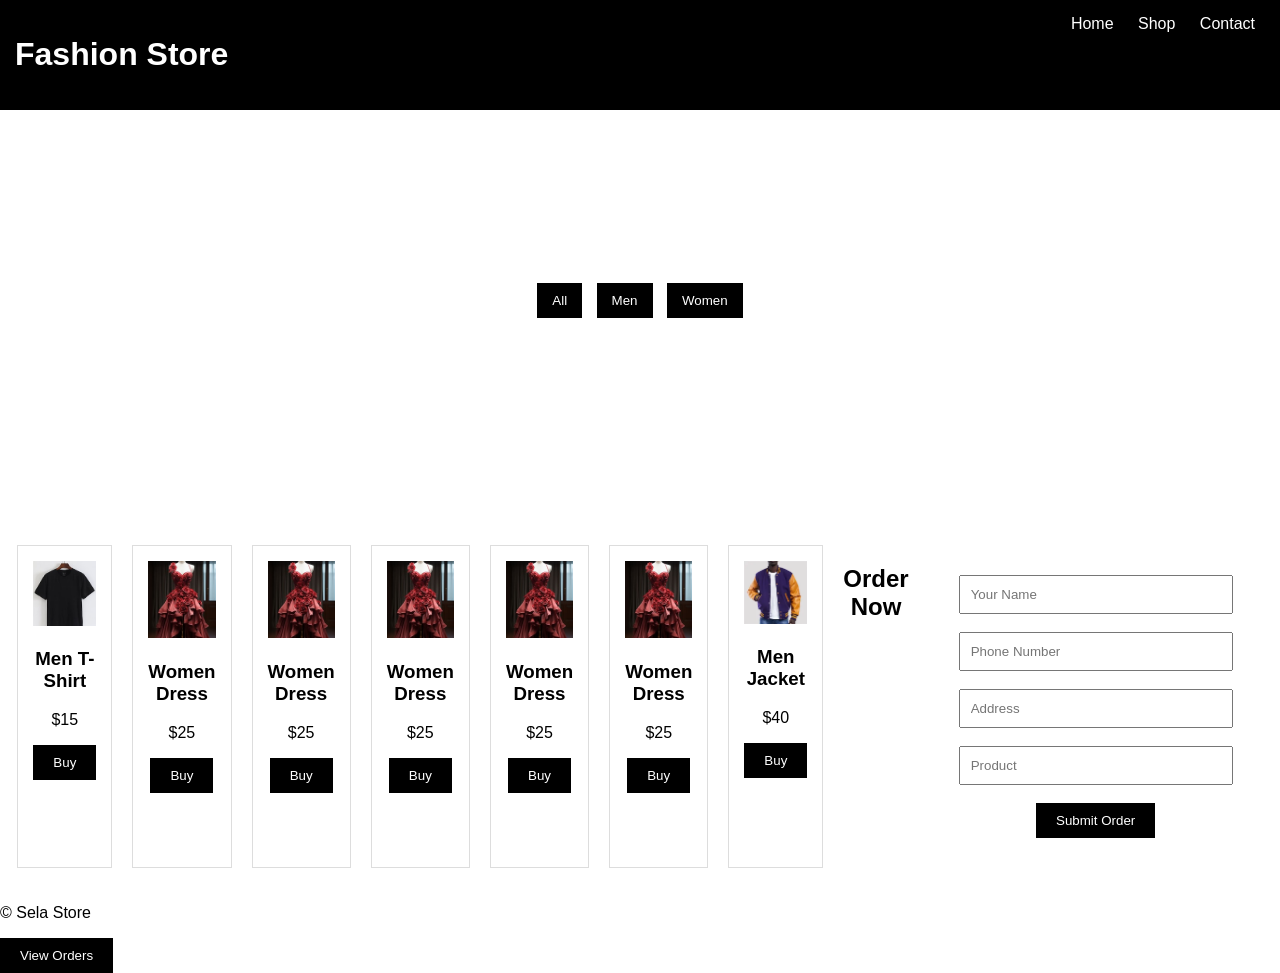
==== index.html @ bdaf7c83 "Add files via upload" ====
<!DOCTYPE html>
<html lang="en">
<head>
  <meta charset="UTF-8">
  <title>Fashion Store</title>
  <link rel="stylesheet" href="style.css">
</head>
<body>

<header>
  <h1>Fashion Store</h1>
  <nav>
    <a href="#">Home</a>
    <a href="#">Shop</a>
    <a href="#">Contact</a>
  </nav>
  
</header>

<section class="hero">
  <h2>New Collection 2026</h2>
  <div class="filter">
  <button onclick="filterProduct('all')">All</button>
  <button onclick="filterProduct('men')">Men</button>
  <button onclick="filterProduct('women')">Women</button>
  <h2 style="text-align:center;">Customer Orders</h2>
</div>
  <p>Trendy & Stylish Clothes</p>
</section>

<section class="products">

  <div class="card" data-category="men">
    <img src="T.jpg">
    <h3>Men T-Shirt</h3>
    <p>$15</p>
    <button onclick="buy('Men T-Shirt')">Buy</button>
  </div>

  <div class="card" data-category="women">
    <img src="D.jpg">
    <h3>Women Dress</h3>
    <p>$25</p>
    <button onclick="buy('Women Dress')">Buy</button>
  </div>
  <div class="card" data-category="women">
    <img src="D.jpg">
    <h3>Women Dress</h3>
    <p>$25</p>
    <button onclick="buy('Women Dress')">Buy</button>
  </div>
  <div class="card" data-category="women">
    <img src="D.jpg">
    <h3>Women Dress</h3>
    <p>$25</p>
    <button onclick="buy('Women Dress')">Buy</button>
  </div>
  <div class="card" data-category="women">
    <img src="D.jpg">
    <h3>Women Dress</h3>
    <p>$25</p>
    <button onclick="buy('Women Dress')">Buy</button>
  </div>
  
  <div class="card" data-category="women">
    <img src="D.jpg">
    <h3>Women Dress</h3>
    <p>$25</p>
    <button onclick="buy('Women Dress')">Buy</button>
  </div>
  
  <div class="card" data-category="men">
    <img src="J.webp">
    <h3>Men Jacket</h3>
    <p>$40</p>
    <button onclick="buy('Men Jacket')">Buy</button>
  </div>
  <h2 style="text-align:center;">Order Now</h2>

<form id="orderForm">
  <input type="text" id="name" placeholder="Your Name" required><br><br>
  <input type="text" id="phone" placeholder="Phone Number" required><br><br>
  <input type="text" id="address" placeholder="Address" required><br><br>
  <input type="text" id="product" placeholder="Product" required><br><br>
  
  <button type="submit">Submit Order</button>
</form>

</section>

<footer>
  <p>© Sela Store</p>
  <button onclick="viewOrders()">View Orders</button>
</footer>

<script src="script.js"></script>
</body>
</html>
---- style.css ----
body {
  margin: 0;
  font-family: Arial;
}

header {
  background: black;
  color: white;
  display: flex;
  justify-content: space-between;
  padding: 15px;
}

nav a {
  color: white;
  margin: 10px;
  text-decoration: none;
}

.hero {
  background: url('https://via.placeholder.com/1200x400') no-repeat center;
  color: white;
  text-align: center;
  padding: 100px;
}

.products {
  display: flex;
  justify-content: center;
  gap: 20px;
  padding: 20px;
}

.card {
  border: 1px solid #ddd;
  padding: 15px;
  text-align: center;
  width: 200px;
}

.card img {
  width: 100%;
}

button {
  background: black;
  color: white;
  padding: 10px;
  border: none;
  cursor: pointer;
}
.filter {
  text-align: center;
  margin: 20px;
}

.filter button {
  padding: 10px 15px;
  margin: 5px;
  border: none;
  background: black;
  color: white;
  cursor: pointer;
}
form {
  text-align: center;
  margin: 30px;
}

input {
  padding: 10px;
  width: 250px;
}

button {
  padding: 10px 20px;
}
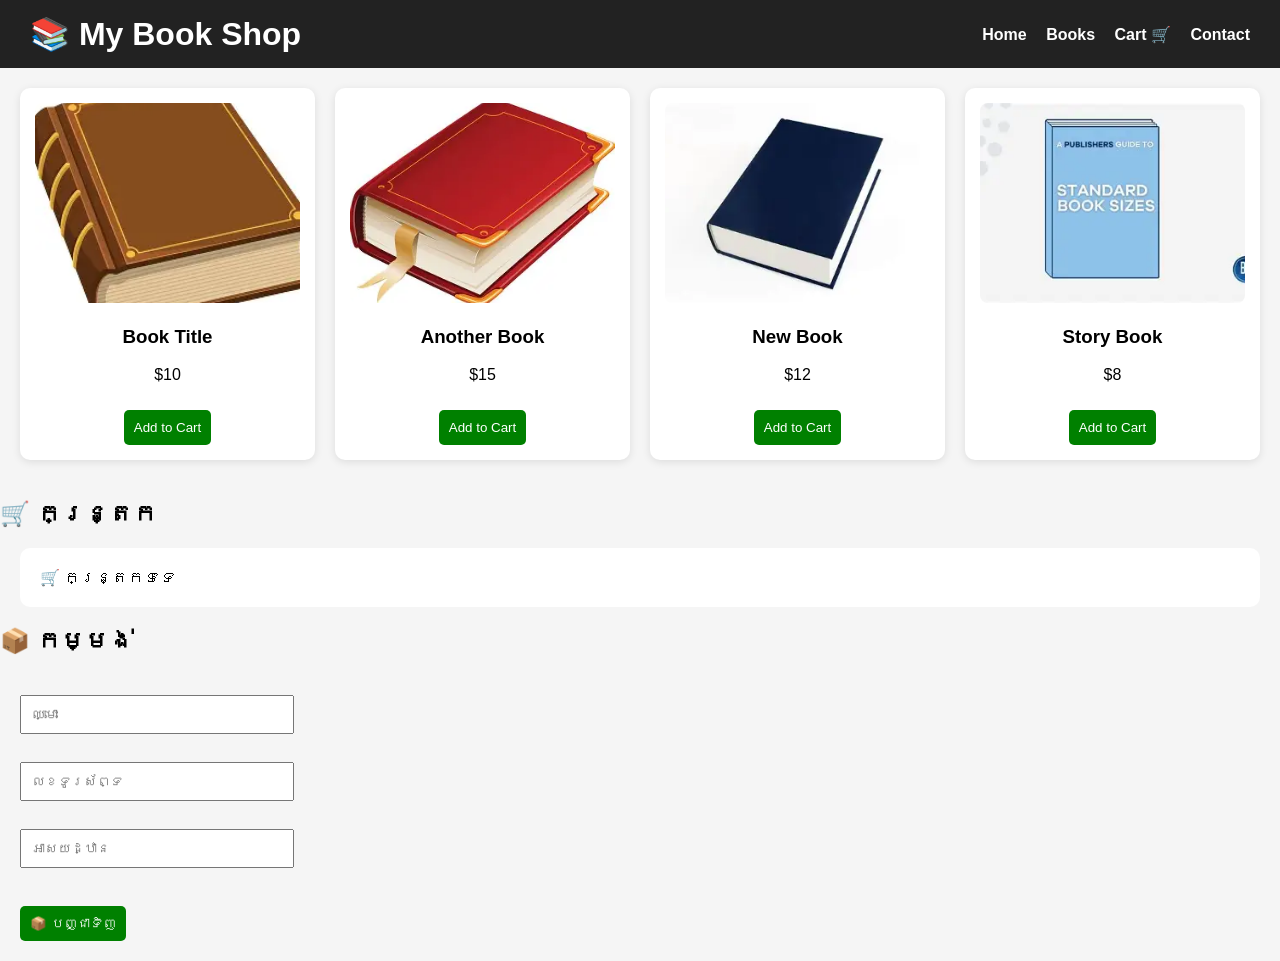
==== commit 471d1107: "Add files via upload" ====
--- a/index.html
+++ b/index.html
@@ -1,97 +1,94 @@
 <!DOCTYPE html>
-<html lang="en">
+<html lang="km">
 <head>
   <meta charset="UTF-8">
-  <title>Fashion Store</title>
+  <title>Book Shop</title>
   <link rel="stylesheet" href="style.css">
 </head>
 <body>
 
+<!-- Header -->
 <header>
-  <h1>Fashion Store</h1>
+  <h1>📚 My Book Shop</h1>
   <nav>
-    <a href="#">Home</a>
-    <a href="#">Shop</a>
-    <a href="#">Contact</a>
+    <a href="index.html">Home</a>
+    <a href="books.html">Books</a>
+    <a href="cart.html">Cart 🛒</a>
+    <a href="contact.html">Contact</a>
   </nav>
-  
 </header>
 
-<section class="hero">
-  <h2>New Collection 2026</h2>
-  <div class="filter">
-  <button onclick="filterProduct('all')">All</button>
-  <button onclick="filterProduct('men')">Men</button>
-  <button onclick="filterProduct('women')">Women</button>
-  <h2 style="text-align:center;">Customer Orders</h2>
-</div>
-  <p>Trendy & Stylish Clothes</p>
-</section>
+<!-- Books Section -->
+<section class="books">
 
-<section class="products">
-
-  <div class="card" data-category="men">
-    <img src="T.jpg">
-    <h3>Men T-Shirt</h3>
-    <p>$15</p>
-    <button onclick="buy('Men T-Shirt')">Buy</button>
+  <div class="book">
+    <img src="book1.webp" alt="Book">
+    <h3>Book Title</h3>
+    <p>$10</p>
+    <button onclick="addToCart('Book Title',10)">Add to Cart</button>
   </div>
 
-  <div class="card" data-category="women">
-    <img src="D.jpg">
-    <h3>Women Dress</h3>
-    <p>$25</p>
-    <button onclick="buy('Women Dress')">Buy</button>
+  <div class="book">
+    <img src="book2.webp" alt="Book">
+    <h3>Another Book</h3>
+    <p>$15</p>
+    <button onclick="addToCart('Another Book',15)">Add to Cart</button>
   </div>
-  <div class="card" data-category="women">
-    <img src="D.jpg">
-    <h3>Women Dress</h3>
-    <p>$25</p>
-    <button onclick="buy('Women Dress')">Buy</button>
+
+  <div class="book">
+    <img src="book3.webp" alt="Book">
+    <h3>New Book</h3>
+    <p>$12</p>
+    <button onclick="addToCart('New Book',12)">Add to Cart</button>
   </div>
-  <div class="card" data-category="women">
-    <img src="D.jpg">
-    <h3>Women Dress</h3>
-    <p>$25</p>
-    <button onclick="buy('Women Dress')">Buy</button>
+
+  <div class="book">
+    <img src="book4.webp" alt="Book">
+    <h3>Story Book</h3>
+    <p>$8</p>
+    <button onclick="addToCart('Story Book',8)">Add to Cart</button>
   </div>
-  <div class="card" data-category="women">
-    <img src="D.jpg">
-    <h3>Women Dress</h3>
-    <p>$25</p>
-    <button onclick="buy('Women Dress')">Buy</button>
-  </div>
-  
-  <div class="card" data-category="women">
-    <img src="D.jpg">
-    <h3>Women Dress</h3>
-    <p>$25</p>
-    <button onclick="buy('Women Dress')">Buy</button>
-  </div>
-  
-  <div class="card" data-category="men">
-    <img src="J.webp">
-    <h3>Men Jacket</h3>
-    <p>$40</p>
-    <button onclick="buy('Men Jacket')">Buy</button>
-  </div>
-  <h2 style="text-align:center;">Order Now</h2>
-
-<form id="orderForm">
-  <input type="text" id="name" placeholder="Your Name" required><br><br>
-  <input type="text" id="phone" placeholder="Phone Number" required><br><br>
-  <input type="text" id="address" placeholder="Address" required><br><br>
-  <input type="text" id="product" placeholder="Product" required><br><br>
-  
-  <button type="submit">Submit Order</button>
-</form>
 
 </section>
 
-<footer>
-  <p>© Sela Store</p>
-  <button onclick="viewOrders()">View Orders</button>
-</footer>
+<!-- Cart -->
+<section class="cart-section">
+  <h2>🛒 កន្ត្រក</h2>
+  <div id="cart"></div>
+  
+</section>
+
+<!-- Order Form -->
+<section class="order-section">
+  <h2>📦 កម្មង់</h2>
+
+  <form onsubmit="sendOrder(event)">
+    <input type="text" placeholder="ឈ្មោះ" id="name" required><br><br>
+    <input type="text" placeholder="លេខទូរស័ព្ទ" id="phone" required><br><br>
+    <input type="text" placeholder="អាសយដ្ឋាន" id="address" required><br><br>
+
+   
+    <!-- ប៊ូតុងបញ្ជាទិញ -->
+<button type="button" onclick="openQR()">📦 បញ្ជាទិញ</button>
+
+<!-- QR Popup -->
+<div id="qrModal" class="modal">
+  <div class="modal-content">
+    <span class="close" onclick="closeQR()">&times;</span>
+
+    <h3>សូមស្កេន QR ដើម្បីបង់ប្រាក់ 💳</h3>
+    <img src="Khen Sela.jpg" width="200">
+
+    <br><br>
+    <button type="button" onclick="confirmOrder()">
+  ✅ ខ្ញុំបានបង់ប្រាក់
+</button>
+  </div>
+</div>
+  </form>
+ 
+</section>
+
 
 <script src="script.js"></script>
 </body>
--- a/style.css
+++ b/style.css
@@ -1,77 +1,142 @@
+/* Reset */
 body {
+  font-family: Arial, sans-serif;
   margin: 0;
-  font-family: Arial;
+  background: #f5f5f5;
 }
 
+/* Header */
 header {
-  background: black;
+  background: #222;
   color: white;
+  padding: 15px 30px;
   display: flex;
   justify-content: space-between;
-  padding: 15px;
+  align-items: center;
 }
 
+header h1 {
+  margin: 0;
+}
+
+/* Menu */
 nav a {
   color: white;
-  margin: 10px;
+  margin-left: 15px;
   text-decoration: none;
+  font-weight: bold;
 }
 
-.hero {
-  background: url('https://via.placeholder.com/1200x400') no-repeat center;
-  color: white;
-  text-align: center;
-  padding: 100px;
+nav a:hover {
+  color: #00ffcc;
 }
 
-.products {
-  display: flex;
-  justify-content: center;
+/* Books Layout */
+.books {
+  display: grid;
+  grid-template-columns: repeat(auto-fit, minmax(200px, 1fr));
   gap: 20px;
   padding: 20px;
 }
 
-.card {
-  border: 1px solid #ddd;
+/* Book Card */
+.book {
+  background: white;
+  border-radius: 10px;
   padding: 15px;
   text-align: center;
-  width: 200px;
+  box-shadow: 0 2px 8px rgba(0,0,0,0.1);
+  transition: 0.3s;
 }
 
-.card img {
-  width: 100%;
+.book:hover {
+  transform: scale(1.05);
 }
 
+/* Book Image */
+.book img {
+  width: 100%;
+  height: 200px;
+  object-fit: cover;
+  border-radius: 8px;
+}
+
+/* Button */
 button {
-  background: black;
+  background: green;
   color: white;
   padding: 10px;
   border: none;
   cursor: pointer;
-}
-.filter {
-  text-align: center;
-  margin: 20px;
+  border-radius: 5px;
+  margin-top: 10px;
 }
 
-.filter button {
-  padding: 10px 15px;
-  margin: 5px;
-  border: none;
-  background: black;
-  color: white;
-  cursor: pointer;
+button:hover {
+  background: darkgreen;
 }
+
+/* Cart Section */
+#cart {
+  padding: 20px;
+  background: white;
+  margin: 20px;
+  border-radius: 10px;
+}
+
+/* Form */
 form {
-  text-align: center;
-  margin: 30px;
+  padding: 20px;
 }
 
 input {
+  width: 250px;
   padding: 10px;
-  width: 250px;
+  margin-bottom: 10px;
 }
 
-button {
-  padding: 10px 20px;
+/* QR Section */
+#qr {
+  text-align: center;
+  padding: 20px;
+}
+
+/* 📱 Mobile */
+@media (max-width: 600px) {
+  header {
+    flex-direction: column;
+    align-items: flex-start;
+  }
+
+  nav {
+    margin-top: 10px;
+  }
+
+  input {
+    width: 100%;
+  }
+}
+.modal {
+  display: none;
+  position: fixed;
+  top: 0;
+  left: 0;
+  width: 100%;
+  height: 100%;
+  background: rgba(0,0,0,0.7);
+}
+
+.modal-content {
+  background: white;
+  padding: 20px;
+  margin: 100px auto;
+  width: 300px;
+  border-radius: 10px;
+  text-align: center;
+}
+
+.close {
+  float: right;
+  cursor: pointer;
+  font-size: 20px;
 }
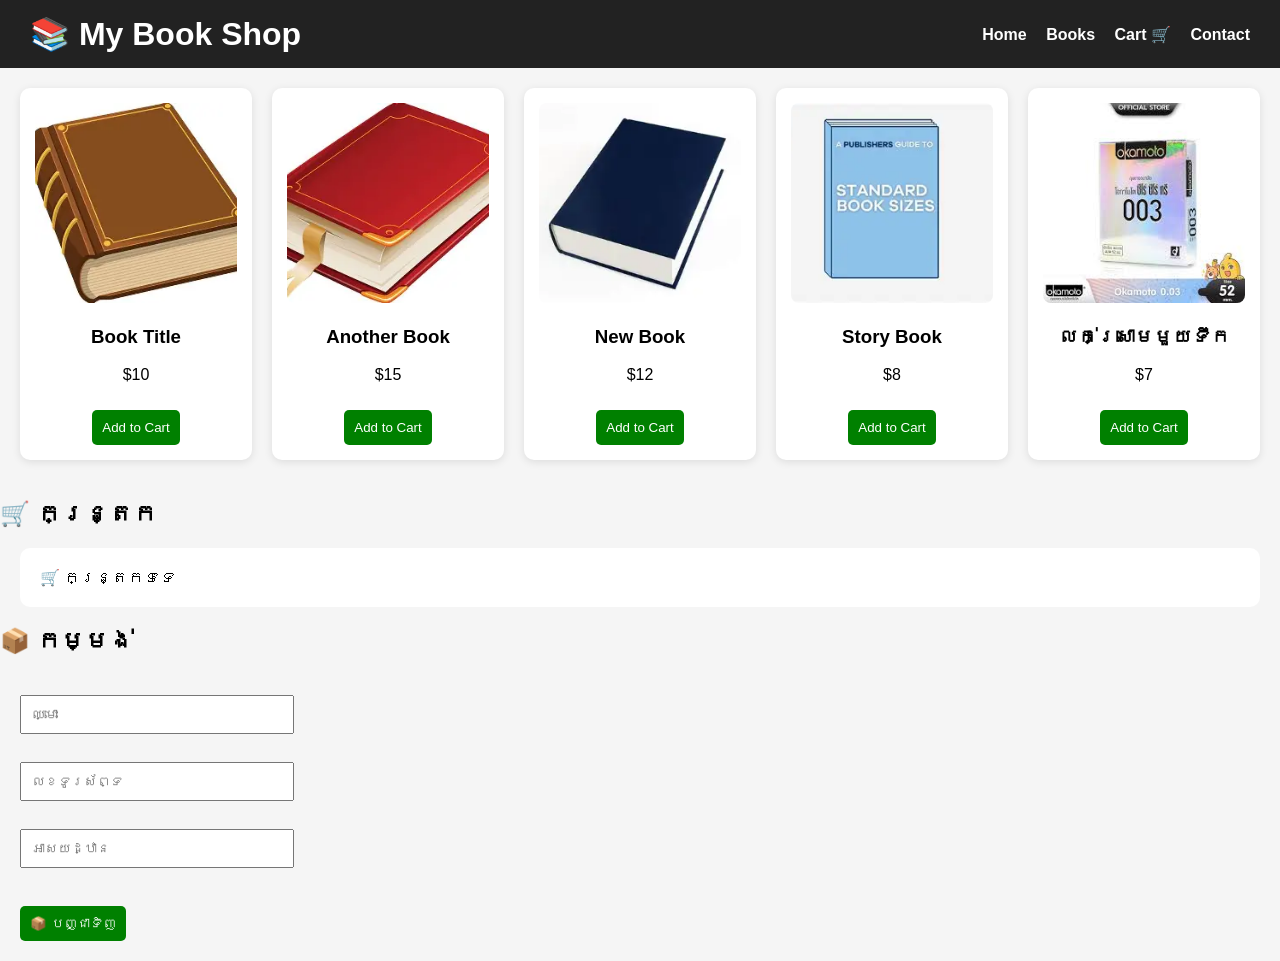
==== commit 52c2a765: "Add files via upload" ====
--- a/index.html
+++ b/index.html
@@ -48,6 +48,12 @@
     <p>$8</p>
     <button onclick="addToCart('Story Book',8)">Add to Cart</button>
   </div>
+  <div class="book">
+    <img src="003.jpg" alt="Book">
+    <h3>លក់ស្រោមមួយទឹក</h3>
+    <p>$7</p>
+    <button onclick="addToCart('លក់ស្រោមមួយទឹក',7)">Add to Cart</button>
+  </div>
 
 </section>
 
